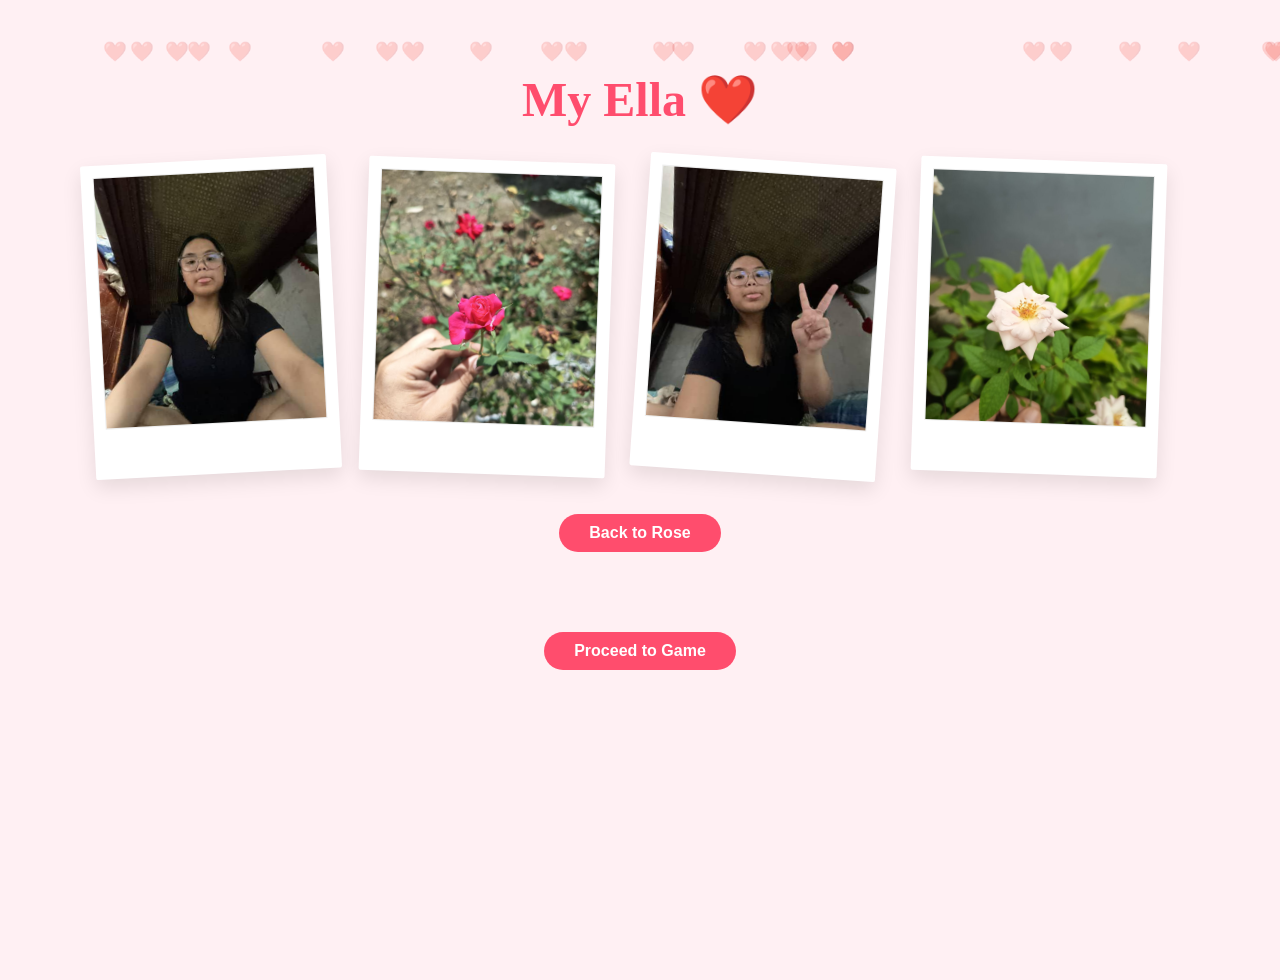
==== display.html @ be39cb84 "Add files via upload" ====
<!DOCTYPE html>
<html lang="en">
<head>
    <meta charset="UTF-8">
    <meta name="viewport" content="width=device-width, initial-scale=1.0">
    <title>Our Gallery</title>
    <style>
        :root {
            --rose-pink: #ff4d6d;
            --soft-pink: #fff0f3;
            --accent-pink: #ffb3c1;
        }

        body {
            background-color: var(--soft-pink);
            font-family: 'Segoe UI', cursive, sans-serif;
            display: flex;
            flex-direction: column;
            align-items: center;
            justify-content: flex-start; /* Changed to start to allow scrolling */
            min-height: 100vh;
            margin: 0;
            padding: 40px 20px;
            overflow-x: hidden;
            position: relative;
        }

        /* Animated Background Hearts */
        .heart-bg {
            position: fixed; /* Fixed so they stay in view while scrolling */
            color: rgba(255, 77, 109, 0.2);
            font-size: 1.2rem;
            pointer-events: none;
            z-index: 0;
            animation: floatUp 6s linear infinite;
        }

        @keyframes floatUp {
            0% { transform: translateY(110vh) rotate(0deg); opacity: 1; }
            100% { transform: translateY(-10vh) rotate(360deg); opacity: 0; }
        }

        /* Gallery Wrapper */
        .gallery-container {
            display: flex;
            flex-wrap: wrap;
            justify-content: center;
            gap: 30px;
            max-width: 1200px;
            z-index: 10;
        }

        /* Polaroid Photo Frame */
        .photo-container {
            position: relative;
            background: white;
            padding: 12px 12px 50px 12px;
            box-shadow: 0 8px 20px rgba(0,0,0,0.1);
            transition: transform 0.4s ease, z-index 0s;
            border-radius: 2px;
            cursor: pointer;
        }

        /* Giving each photo a slightly different tilt */
        .photo-container:nth-child(odd) { transform: rotate(-3deg); }
        .photo-container:nth-child(even) { transform: rotate(2deg); }
        .photo-container:nth-child(3n) { transform: rotate(4deg); }

        .photo-container:hover {
            transform: rotate(0deg) scale(1.1);
            z-index: 50;
            box-shadow: 0 15px 40px rgba(0,0,0,0.2);
        }

        .photo-container img {
            width: 220px;
            height: 250px;
            object-fit: cover;
            border: 1px solid #eee;
            display: block;
        }

        /* Caption Text */
        .caption {
            position: absolute;
            bottom: 10px;
            width: 100%;
            text-align: center;
            left: 0;
            font-family: 'Brush Script MT', cursive;
            font-size: 1.4rem;
            color: #590d22;
        }

        .btn-back {
            margin: 40px 0;
            padding: 10px 30px;
            background: var(--rose-pink);
            color: white;
            text-decoration: none;
            border-radius: 20px;
            font-weight: bold;
            z-index: 20;
            transition: 0.3s;
        }

        .btn-back:hover {
            background: #c9184a;
            transform: scale(1.1);
        }

        @media (max-width: 480px) {
            .photo-container img {
                width: 160px;
                height: 200px;
            }
            .caption { font-size: 1.1rem; }
        }
    </style>
</head>
<body>

    <h1 style="color: var(--rose-pink); z-index: 10; font-family: 'Brush Script MT', cursive; font-size: 3rem;">My Ella ❤️</h1>

    <div class="gallery-container">
        <div class="photo-container">
            <img src="baby1.jpg" alt="Moment 1">
            <div class="caption"></div>
        </div>

        <div class="photo-container">
            <img src="flower1.jpg" alt="Moment 2">
            <div class="caption"></div>
        </div>

         <div class="photo-container">
            <img src="baby2.jpg" alt="Moment 3">
            <div class="caption"></div>
        </div>

        <div class="photo-container">
            <img src="flower2.jpg" alt="Moment 4">
            <div class="caption"></div>
        </div>

        <div id="lightbox" class="lightbox">
            <span class="close-lightbox"></span>
            <img class="lightbox-content" id="lightbox-img">
            <div id="caption" class="lightbox-caption"></div>
        </div>

    </div>

    <a href="rose.html" class="btn-back">Back to Rose</a>
    <a href="game.html" class="btn-back">Proceed to Game</a>

    <script>
        function createHearts() {
            const container = document.body;
            // Increased heart count for the longer gallery page
            for (let i = 0; i < 25; i++) {
                const heart = document.createElement('div');
                heart.className = 'heart-bg';
                heart.innerHTML = '❤️';
                heart.style.left = Math.random() * 100 + 'vw';
                heart.style.animationDuration = (Math.random() * 3 + 4) + 's';
                heart.style.animationDelay = Math.random() * 5 + 's';
                container.appendChild(heart);
            }
        }
        createHearts();
    </script>

    <audio id="globalMusic" loop>
    <source src="untilifoundyou.mp3" type="audio/mpeg">
</audio>

<script>
    window.onload = function() {
        const audio = document.getElementById('globalMusic');
        const isMusicPlaying = localStorage.getItem('musicPlaying');
        const savedTime = localStorage.getItem('musicTimestamp');

        if (isMusicPlaying === 'true') {
            // 1. Set the time immediately before playing
            if (savedTime) {
                // We add a tiny offset (0.1s) to account for page load lag
                audio.currentTime = parseFloat(savedTime) + 0.1;
            }

            // 2. Start with volume at 0 for a smooth fade-in
            audio.volume = 0;
            
            audio.play().then(() => {
                // 3. Smooth Fade-In effect
                let vol = 0;
                const fadeIn = setInterval(() => {
                    if (vol < 1) {
                        vol += 0.05;
                        audio.volume = Math.min(vol, 1);
                    } else {
                        clearInterval(fadeIn);
                    }
                }, 50); // Increase volume every 50ms
            }).catch(error => {
                console.log("Interaction required to resume music.");
            });
        }

        // 4. Ultra-fast Sync (Updates every 100ms instead of 500ms)
        // This makes sure that if the user clicks a link suddenly, 
        // the saved timestamp is as accurate as possible.
        setInterval(() => {
            if (!audio.paused) {
                localStorage.setItem('musicTimestamp', audio.currentTime);
            }
        }, 100);
    };

    // 5. Save exactly when the user clicks a link/leaves
    window.onbeforeunload = function() {
        const audio = document.getElementById('globalMusic');
        if (audio) {
            localStorage.setItem('musicTimestamp', audio.currentTime);
        }
    };
</script>

</body>
</html>
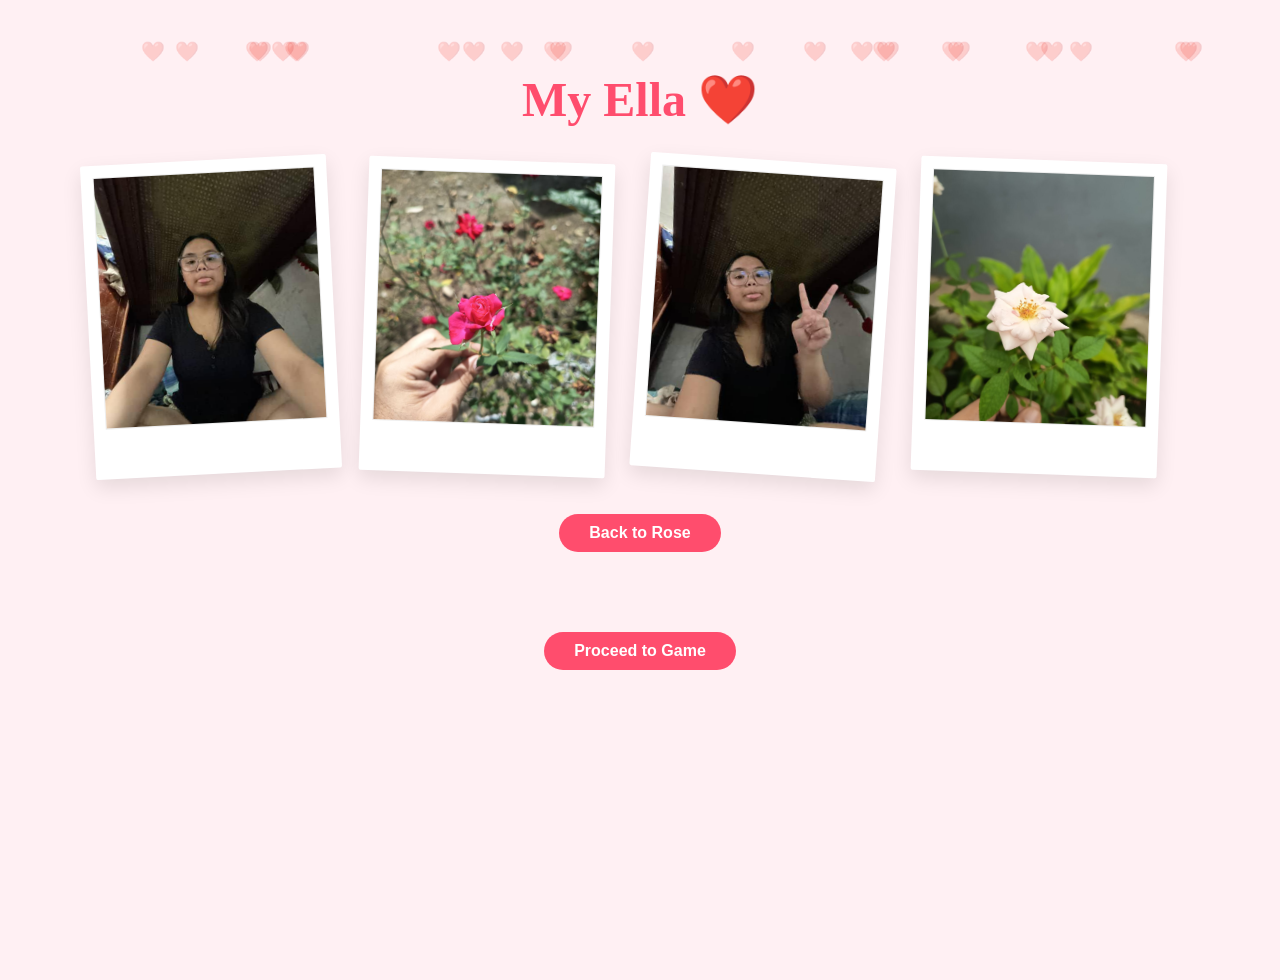
==== commit 4adf516e: "Update display.html" ====
--- a/display.html
+++ b/display.html
@@ -171,7 +171,7 @@
         createHearts();
     </script>
 
-    <audio id="globalMusic" loop>
+ <audio id="globalMusic" loop>
     <source src="untilifoundyou.mp3" type="audio/mpeg">
 </audio>
 
@@ -227,4 +227,5 @@
 </script>
 
 </body>
-</html>+
+</html>
